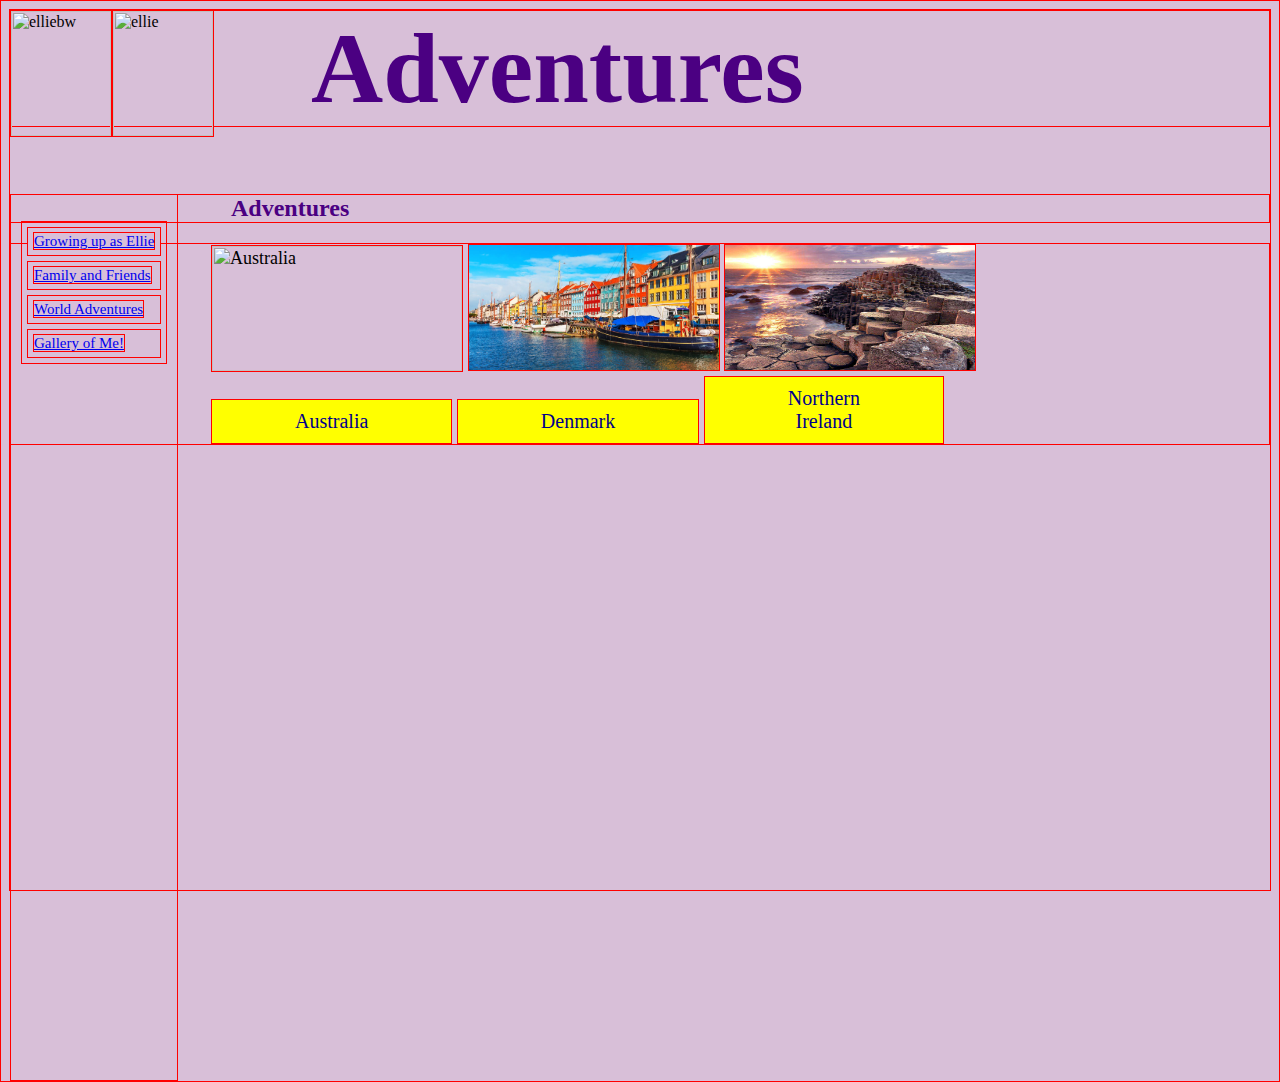
==== adventures.html @ 603ed0b7 "initial commit" ====
<html>
  <head>
    <link rel="stylesheet" type="text/css" href="brentnallstyle.css">
    <title>Adventures</title>
  </head>
  <body>
    <img id='familyimg' src="elliebw.jpg" alt="elliebw" width="100" height="125">
    <img id='familyimg' src="ellie.jpg" alt="ellie" width="100" height="125">
    <h1 id='title'>Adventures</h1>
    <nav>
      <ul>
        <li><a href="index.html">Growing up as Ellie</a></li>
        <li><a href="familyandfriends.html">Family and Friends</a></li>
        <li><a href="adventures.html">World Adventures</a></li>
        <li><a href="gallery.html">Gallery of Me!</a></li>
      </ul>
    </nav>

    <h2 class='secondtitle'>Adventures</h2>
      <p>
        <img src='australia_pic.jpg' alt="Australia" width="250" height="125">
        <img src='denmark_pic.jpg' alt='Denmark' width="250" height="125">
        <img src='northern_ireland_pic.jpg' alt='Northern Ireland' width="250" height="125">
        <br>
        <button type='button' class='adventures'>Australia</button>
        <button type='button' class='adventures'>Denmark</button>
        <button type='button' class='adventures'>Northern<br>Ireland</button>
      </p>

  </body>
</html>
---- brentnallstyle.css ----
body {
  background-color: #D8BFD8;
}

#title {
  color: #4B0082;
  font-size: 100px;
  padding-left: 300px;
}

#familyimg {
  float: left;
}

nav {
  float: left;
  padding: 10px 10px 700px 10px
}

nav ul {
  list-style-type: none;
  padding: 0;
}

nav ul li {
  padding: 5px;
  margin: 5px;
  background-color: #D8BFD8;
  color: #4B0082;
  font-size: 15px;
  text-decoration: none;
}

nav ul li:hover {
  background-color: #4B0082;
  color: white;
}

h2 {
  color: #4B0082;
  text-align: left;
  padding-left: 220px;
}

p {
  font-size: 18px;
  padding-left: 200px;
}

.adventures {
  background-color: yellow;
  color: darkblue;
  padding: 10px 83px;
  text-align: center;
  font-family: Futura;
  font-size: 20px;
}

.button {
  background-color: darkblue; /*yellow*/
  color: yellow;
  padding: 15px 32px;
  text-align: center;
  font-size: 20px
}

.button:hover {
  background-color: yellow;
  color: darkblue;
}

.friends {
  list-style-type: none;
  font-size: 20px;
  padding-left: 160px;
}

.footer {
  position: relative;
  right: 0;
  bottom: 0;
  left: 0;
  padding: 1px;
  background-color: #FFFFE0;
  text-align: center;
}

* {
  border: 1px solid red;
}
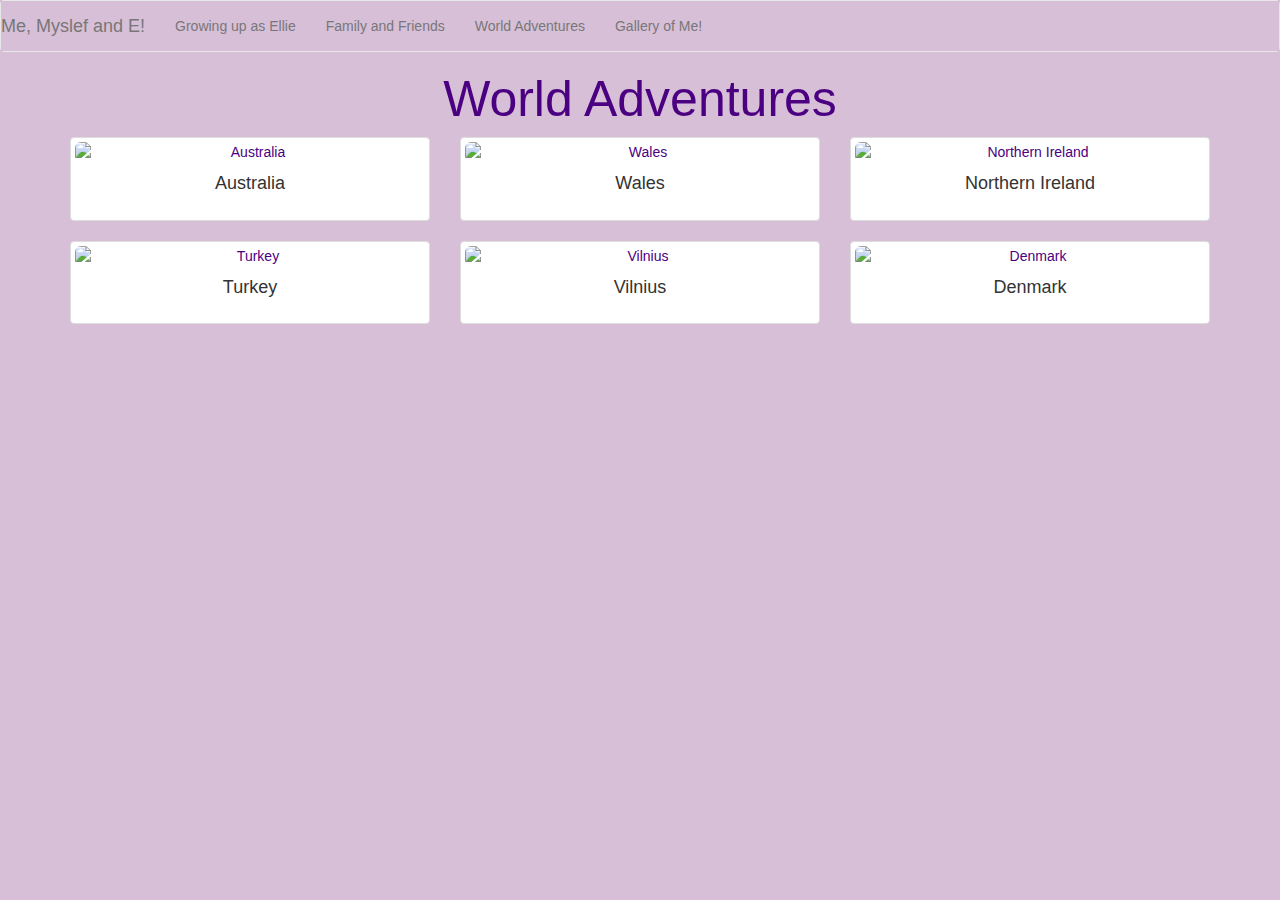
==== commit 0631e410: "Added bootstrap into webpage" ====
--- a/adventures.html
+++ b/adventures.html
@@ -1,31 +1,80 @@
 <html>
   <head>
+    <meta name="viewport" content="width=device-width, initial-scale=1">
+    <link rel="stylesheet" href="https://maxcdn.bootstrapcdn.com/bootstrap/3.3.7/css/bootstrap.min.css" integrity="sha384-BVYiiSIFeK1dGmJRAkycuHAHRg32OmUcww7on3RYdg4Va+PmSTsz/K68vbdEjh4u" crossorigin="anonymous">
     <link rel="stylesheet" type="text/css" href="brentnallstyle.css">
     <title>Adventures</title>
   </head>
   <body>
-    <img id='familyimg' src="elliebw.jpg" alt="elliebw" width="100" height="125">
-    <img id='familyimg' src="ellie.jpg" alt="ellie" width="100" height="125">
-    <h1 id='title'>Adventures</h1>
-    <nav>
-      <ul>
-        <li><a href="index.html">Growing up as Ellie</a></li>
-        <li><a href="familyandfriends.html">Family and Friends</a></li>
-        <li><a href="adventures.html">World Adventures</a></li>
-        <li><a href="gallery.html">Gallery of Me!</a></li>
-      </ul>
+    <nav class="navbar navbar-default active">
+      <div class="container-fluid">
+        <div class="navbar-header">
+          <a class="navbar-brand" href="#">Me, Myslef and E!</a>
+        </div>
+          <ul class="nav navbar-nav">
+            <li><a href="index.html">Growing up as Ellie</a></li>
+            <li><a href="familyandfriends.html">Family and Friends</a></li>
+            <li><a href="adventures.html">World Adventures</a></li>
+            <li><a href="gallery.html">Gallery of Me!</a></li>
+          </ul>
+      </div>
     </nav>
 
-    <h2 class='secondtitle'>Adventures</h2>
-      <p>
-        <img src='australia_pic.jpg' alt="Australia" width="250" height="125">
-        <img src='denmark_pic.jpg' alt='Denmark' width="250" height="125">
-        <img src='northern_ireland_pic.jpg' alt='Northern Ireland' width="250" height="125">
-        <br>
-        <button type='button' class='adventures'>Australia</button>
-        <button type='button' class='adventures'>Denmark</button>
-        <button type='button' class='adventures'>Northern<br>Ireland</button>
-      </p>
+<h1>World Adventures</h1>
+    <div class="container text-centre places">
+      <div class="row">
+        <div class="col-md-4">
+          <div class="thumbnail">
+            <img class="small-image img-responsive img-rounded" src='australia.jpg' alt="Australia" style="100%">
+            <div class="caption">
+              <p>Australia</p>
+            </div>
+          </div>
+        </div>
+        <div class="col-md-4">
+          <div class="thumbnail">
+            <img class="small-image img-responsive img-rounded" src='wales.jpg' alt="Wales" style="100%">
+            <div class="caption">
+              <p>Wales</p>
+            </div>
+          </div>
+        </div>
+        <div class="col-md-4">
+          <div class="thumbnail">
+            <img class="small-image img-responsive img-rounded" src='northernireland.jpg' alt="Northern Ireland" style="100%">
+            <div class="caption">
+              <p>Northern Ireland</p>
+            </div>
+          </div>
+        </div>
+      </div>
+      <div class="row">
+        <div class="col-md-4">
+          <div class="thumbnail">
+            <img class="small-image img-responsive img-rounded" src='turkey.jpg' alt="Turkey" style="100%">
+            <div class="caption">
+              <p>Turkey</p>
+            </div>
+          </div>
+        </div>
+        <div class="col-md-4">
+          <div class="thumbnail">
+            <img class="small-image img-responsive img-rounded" src='vilnius.jpg' alt="Vilnius" style="100%">
+            <div class="caption">
+              <p>Vilnius</p>
+            </div>
+          </div>
+        </div>
+        <div class="col-md-4">
+          <div class="thumbnail">
+            <img class="small-image img-responsive img-rounded" src='denmark.jpg' alt="Denmark" style="100%">
+            <div class="caption">
+              <p>Denmark</p>
+            </div>
+          </div>
+        </div>
+      </div>
+    </div>
 
   </body>
 </html>
--- a/brentnallstyle.css
+++ b/brentnallstyle.css
@@ -2,62 +2,103 @@
   background-color: #D8BFD8;
 }
 
-#title {
+/*#title {
   color: #4B0082;
   font-size: 100px;
   padding-left: 300px;
-}
+}*/
 
-#familyimg {
+/*#familyimg {
   float: left;
-}
+  padding-top: 5px;
+}*/
 
-nav {
-  float: left;
-  padding: 10px 10px 700px 10px
-}
-
-nav ul {
-  list-style-type: none;
-  padding: 0;
-}
-
-nav ul li {
-  padding: 5px;
-  margin: 5px;
-  background-color: #D8BFD8;
+/*nav ul li:hover {
+  background-color: #4B0082;
+  color: yellow;
+}*/
+h1 {
   color: #4B0082;
-  font-size: 15px;
-  text-decoration: none;
-}
-
-nav ul li:hover {
-  background-color: #4B0082;
-  color: white;
+  text-align: center;
+  font-size: 50px;
 }
 
 h2 {
   color: #4B0082;
-  text-align: left;
-  padding-left: 220px;
+  text-align: center;
+  font-size: 30px;
+}
+p {
+  font-size: 18px;
 }
 
-p {
-  font-size: 18px;
-  padding-left: 200px;
+/*navbar {
+  background-color: #4B0082;
+  font-size: 50px;
+  color: #D8BFD8;
+  text-align: center;
+  margin-bottom: 0px;
+}*/
+/*ul {
+    list-style-type: none;
+    background-color: #D8BFD8;
+}*/
+
+.container-fluid {
+  background-color: #D8BFD8;
+  border: 0px;
+  padding: 0px;
+  margin: 0px;
 }
 
-.adventures {
+.places {
+  text-align: center;
+  color: #4B0082;
+}
+
+.family {
+  text-align: center;
+  color: #4B0082;
+}
+
+.friends {
+  text-align: center;
+  color: #4B0082;
+}
+
+.ellieinfo {
+  text-align: center;
+  color: #4B0082;
+
+.thumbnail {
+  background-color: #D8BFD8;
+  border-color: #4B0082;
+  border-width: medium;
+}
+
+/*.caption {
+  color: white;
+}*/
+
+/*.adventures {
   background-color: yellow;
   color: darkblue;
   padding: 10px 83px;
   text-align: center;
   font-family: Futura;
   font-size: 20px;
-}
+}*/
 
-.button {
-  background-color: darkblue; /*yellow*/
+/*.ellieinfo {
+  text-decoration: none;
+  list-style-type: none;
+  margin-left: 175px;
+  font-size: 20px;
+  padding: 5px;
+}*/
+
+/*.button {
+  background-color: darkblue;
   color: yellow;
   padding: 15px 32px;
   text-align: center;
@@ -67,13 +108,13 @@
 .button:hover {
   background-color: yellow;
   color: darkblue;
-}
+}*/
 
-.friends {
+/*.friends {
   list-style-type: none;
   font-size: 20px;
   padding-left: 160px;
-}
+}*/
 
 .footer {
   position: relative;
@@ -85,6 +126,6 @@
   text-align: center;
 }
 
-* {
+/** {
   border: 1px solid red;
-}
+}*/
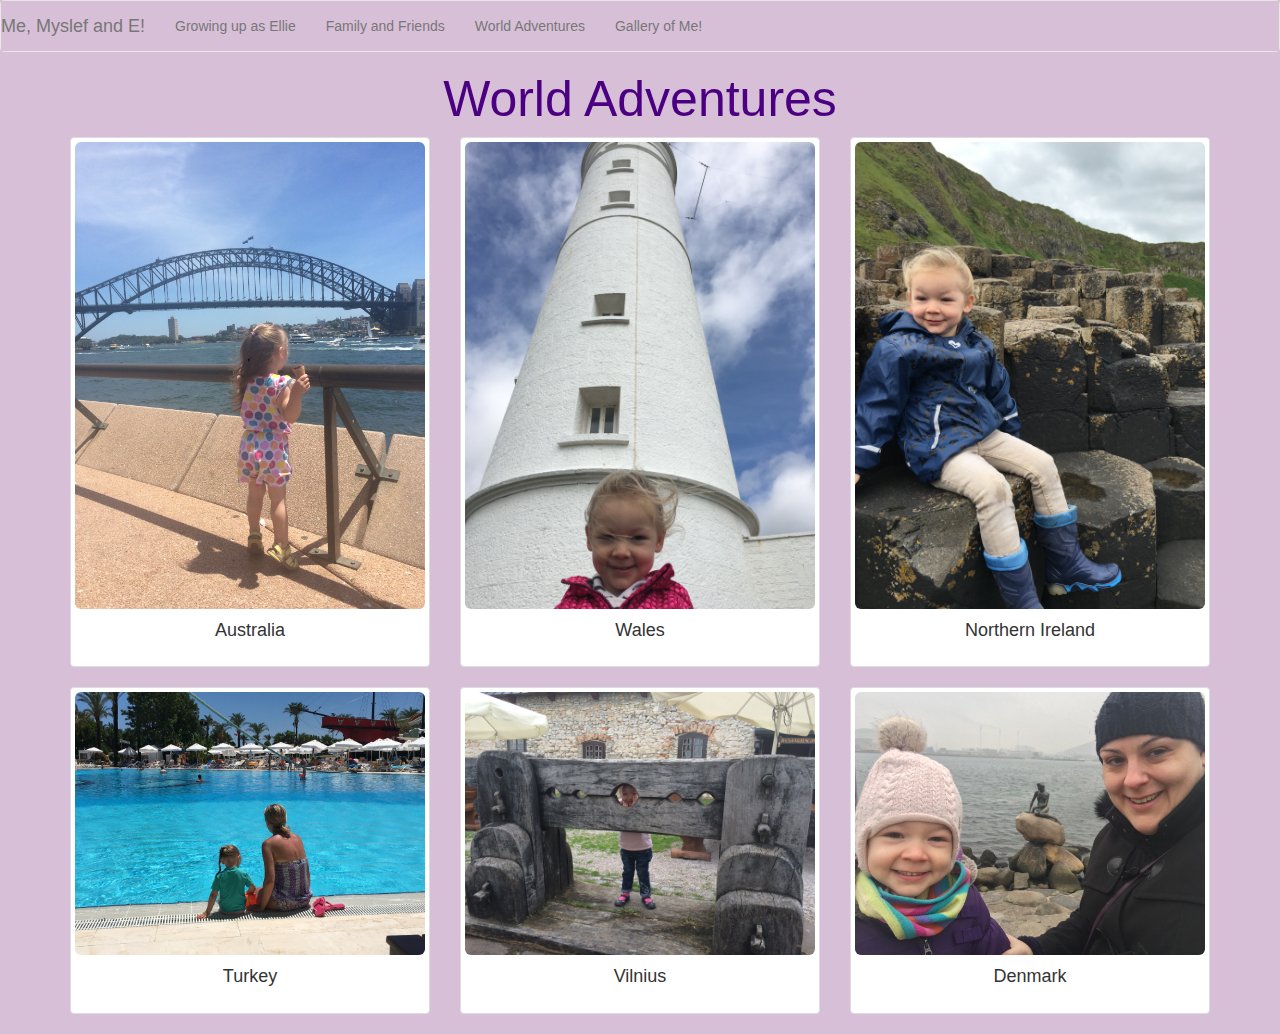
==== commit 251037dc: "updated jpg" ====
--- a/adventures.html
+++ b/adventures.html
@@ -25,7 +25,7 @@
       <div class="row">
         <div class="col-md-4">
           <div class="thumbnail">
-            <img class="small-image img-responsive img-rounded" src='australia.jpg' alt="Australia" style="100%">
+            <img class="small-image img-responsive img-rounded" src='australia.JPG' alt="Australia" style="100%">
             <div class="caption">
               <p>Australia</p>
             </div>
@@ -33,7 +33,7 @@
         </div>
         <div class="col-md-4">
           <div class="thumbnail">
-            <img class="small-image img-responsive img-rounded" src='wales.jpg' alt="Wales" style="100%">
+            <img class="small-image img-responsive img-rounded" src='wales.JPG' alt="Wales" style="100%">
             <div class="caption">
               <p>Wales</p>
             </div>
@@ -41,7 +41,7 @@
         </div>
         <div class="col-md-4">
           <div class="thumbnail">
-            <img class="small-image img-responsive img-rounded" src='northernireland.jpg' alt="Northern Ireland" style="100%">
+            <img class="small-image img-responsive img-rounded" src='northernireland.JPG' alt="Northern Ireland" style="100%">
             <div class="caption">
               <p>Northern Ireland</p>
             </div>
@@ -51,7 +51,7 @@
       <div class="row">
         <div class="col-md-4">
           <div class="thumbnail">
-            <img class="small-image img-responsive img-rounded" src='turkey.jpg' alt="Turkey" style="100%">
+            <img class="small-image img-responsive img-rounded" src='turkey.JPG' alt="Turkey" style="100%">
             <div class="caption">
               <p>Turkey</p>
             </div>
@@ -59,7 +59,7 @@
         </div>
         <div class="col-md-4">
           <div class="thumbnail">
-            <img class="small-image img-responsive img-rounded" src='vilnius.jpg' alt="Vilnius" style="100%">
+            <img class="small-image img-responsive img-rounded" src='vilnius.JPG' alt="Vilnius" style="100%">
             <div class="caption">
               <p>Vilnius</p>
             </div>
@@ -67,7 +67,7 @@
         </div>
         <div class="col-md-4">
           <div class="thumbnail">
-            <img class="small-image img-responsive img-rounded" src='denmark.jpg' alt="Denmark" style="100%">
+            <img class="small-image img-responsive img-rounded" src='denmark.JPG' alt="Denmark" style="100%">
             <div class="caption">
               <p>Denmark</p>
             </div>
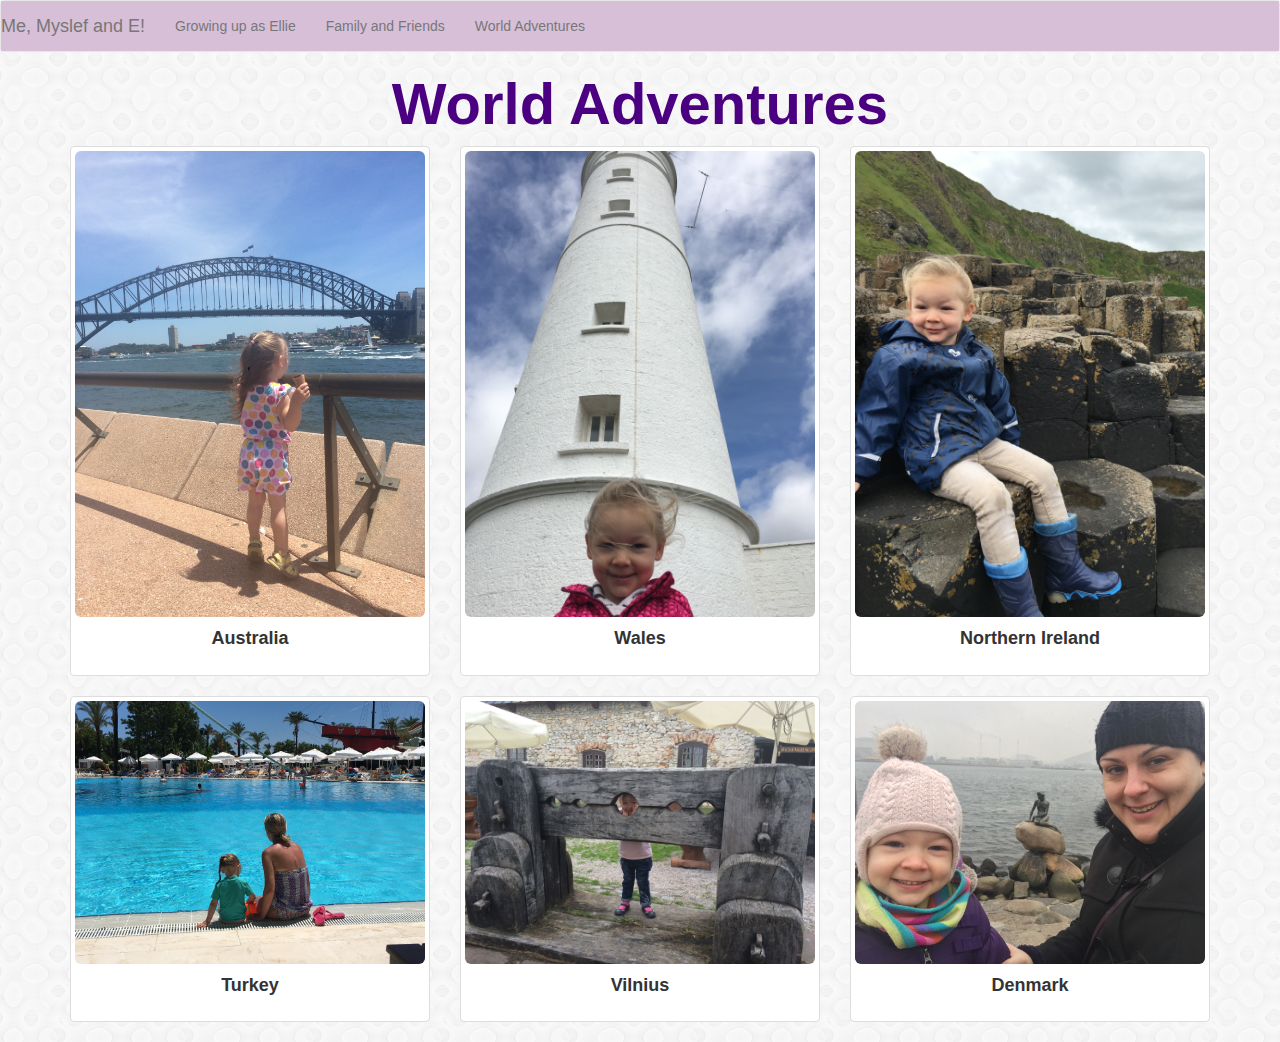
==== commit c85df9b0: "pictures font" ====
--- a/adventures.html
+++ b/adventures.html
@@ -5,7 +5,7 @@
     <link rel="stylesheet" type="text/css" href="brentnallstyle.css">
     <title>Adventures</title>
   </head>
-  <body>
+  <body background='confectionary.png'>
     <nav class="navbar navbar-default active">
       <div class="container-fluid">
         <div class="navbar-header">
@@ -15,7 +15,7 @@
             <li><a href="index.html">Growing up as Ellie</a></li>
             <li><a href="familyandfriends.html">Family and Friends</a></li>
             <li><a href="adventures.html">World Adventures</a></li>
-            <li><a href="gallery.html">Gallery of Me!</a></li>
+            <!-- <li><a href="gallery.html">Gallery of Me!</a></li> -->
           </ul>
       </div>
     </nav>
@@ -25,7 +25,7 @@
       <div class="row">
         <div class="col-md-4">
           <div class="thumbnail">
-            <img class="small-image img-responsive img-rounded" src='australia.JPG' alt="Australia" style="100%">
+            <a href="https://en.wikipedia.org/wiki/Australia"><img class="small-image img-responsive img-rounded" src='australia.JPG' alt="Australia" style="100%"></a>
             <div class="caption">
               <p>Australia</p>
             </div>
@@ -33,7 +33,7 @@
         </div>
         <div class="col-md-4">
           <div class="thumbnail">
-            <img class="small-image img-responsive img-rounded" src='wales.JPG' alt="Wales" style="100%">
+            <a href="https://en.wikipedia.org/wiki/Wales"><img class="small-image img-responsive img-rounded" src='wales.JPG' alt="Wales" style="100%"></a>
             <div class="caption">
               <p>Wales</p>
             </div>
@@ -41,7 +41,7 @@
         </div>
         <div class="col-md-4">
           <div class="thumbnail">
-            <img class="small-image img-responsive img-rounded" src='northernireland.JPG' alt="Northern Ireland" style="100%">
+            <a href="https://en.wikipedia.org/wiki/Northern_Ireland"><img class="small-image img-responsive img-rounded" src='northernireland.JPG' alt="Northern Ireland" style="100%"></a>
             <div class="caption">
               <p>Northern Ireland</p>
             </div>
@@ -51,7 +51,7 @@
       <div class="row">
         <div class="col-md-4">
           <div class="thumbnail">
-            <img class="small-image img-responsive img-rounded" src='turkey.JPG' alt="Turkey" style="100%">
+            <a href="https://en.wikipedia.org/wiki/Turkey"><img class="small-image img-responsive img-rounded" src='turkey.JPG' alt="Turkey" style="100%"></a>
             <div class="caption">
               <p>Turkey</p>
             </div>
@@ -59,7 +59,7 @@
         </div>
         <div class="col-md-4">
           <div class="thumbnail">
-            <img class="small-image img-responsive img-rounded" src='vilnius.JPG' alt="Vilnius" style="100%">
+            <a href="https://en.wikipedia.org/wiki/Vilnius"><img class="small-image img-responsive img-rounded" src='vilnius.JPG' alt="Vilnius" style="100%"></a>
             <div class="caption">
               <p>Vilnius</p>
             </div>
@@ -67,7 +67,7 @@
         </div>
         <div class="col-md-4">
           <div class="thumbnail">
-            <img class="small-image img-responsive img-rounded" src='denmark.JPG' alt="Denmark" style="100%">
+            <a href="https://en.wikipedia.org/wiki/Denmark"><img class="small-image img-responsive img-rounded" src='denmark.JPG' alt="Denmark" style="100%"></a>
             <div class="caption">
               <p>Denmark</p>
             </div>
--- a/brentnallstyle.css
+++ b/brentnallstyle.css
@@ -20,15 +20,25 @@
 h1 {
   color: #4B0082;
   text-align: center;
-  font-size: 50px;
+  font-family: "HelveticaNeue-CondensedBold", "HelveticaNeueBoldCondensed", "HelveticaNeue-Bold-Condensed", "Neue Bold Condensed", "HelveticaNeueBold", "HelveticaNeue-Bold", "Helvetica Neue Bold", "HelveticaNeue", "Helvetica Neue", 'TeXGyreHerosCnBold', "Helvetica", "Tahoma", "Geneva", "Arial Narrow", "Arial";
+  font-weight:600;
+  font-stretch:condensed;
+	font-size: 58px;
+	font-style: bold;
 }
 
 h2 {
   color: #4B0082;
   text-align: center;
+  font-family: "HelveticaNeue-CondensedBold", "HelveticaNeueBoldCondensed", "HelveticaNeue-Bold-Condensed", "Neue Bold Condensed", "HelveticaNeueBold", "HelveticaNeue-Bold", "Helvetica Neue Bold", "HelveticaNeue", "Helvetica Neue", 'TeXGyreHerosCnBold', "Helvetica", "Tahoma", "Geneva", "Arial Narrow", "Arial";
+  font-weight:600;
+  font-stretch:condensed;
   font-size: 30px;
 }
 p {
+  font-family: "HelveticaNeue-CondensedBold", "HelveticaNeueBoldCondensed", "HelveticaNeue-Bold-Condensed", "Neue Bold Condensed", "HelveticaNeueBold", "HelveticaNeue-Bold", "Helvetica Neue Bold", "HelveticaNeue", "Helvetica Neue", 'TeXGyreHerosCnBold', "Helvetica", "Tahoma", "Geneva", "Arial Narrow", "Arial";
+  font-weight:600;
+  font-stretch:condensed;
   font-size: 18px;
 }
 
@@ -116,7 +126,7 @@
   padding-left: 160px;
 }*/
 
-.footer {
+/*.footer {
   position: relative;
   right: 0;
   bottom: 0;
@@ -124,7 +134,7 @@
   padding: 1px;
   background-color: #FFFFE0;
   text-align: center;
-}
+}*/
 
 /** {
   border: 1px solid red;
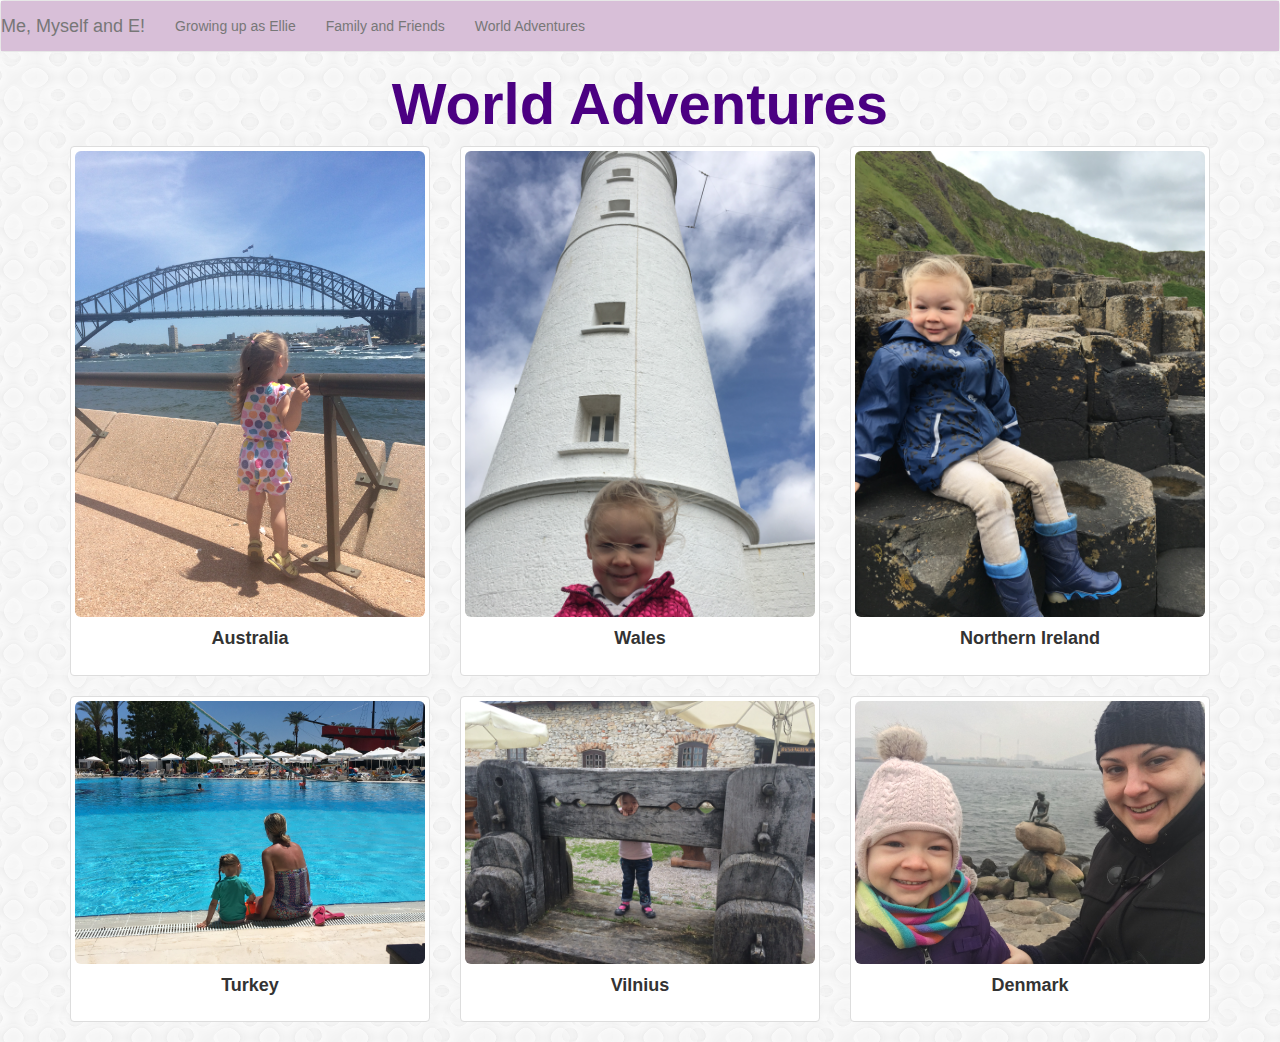
==== commit fc4ed121: "Update adventures.html" ====
--- a/adventures.html
+++ b/adventures.html
@@ -9,7 +9,7 @@
     <nav class="navbar navbar-default active">
       <div class="container-fluid">
         <div class="navbar-header">
-          <a class="navbar-brand" href="#">Me, Myslef and E!</a>
+          <a class="navbar-brand" href="#">Me, Myself and E!</a>
         </div>
           <ul class="nav navbar-nav">
             <li><a href="index.html">Growing up as Ellie</a></li>
